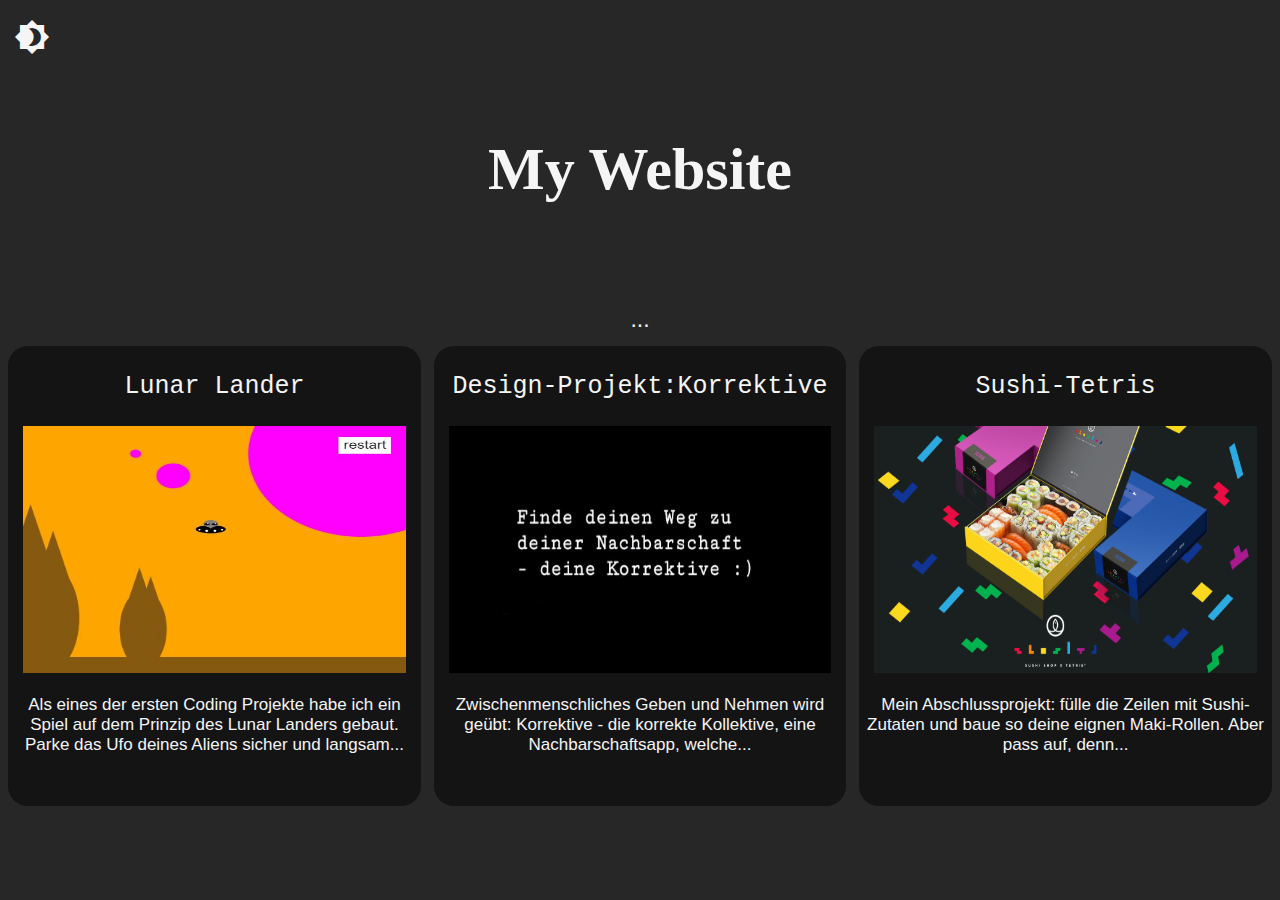
==== index_darkmode.html @ 5b2bd25b "Update DarkMode" ====
<!DOCTYPE html>
<html>

<head>
  <title>Version 2: My Website</title>
  <meta name="viewport" content="width=device-width, initial-scale=1">
  <link href="style_darkmode.css" rel="stylesheet">
  <link rel="stylesheet" href="https://fonts.googleapis.com/icon?family=Material+Icons">
</head>

<body>
  <a href="index.html"> <button class="icon" style="font-size:36px"><i class="material-icons"
        style="font-size: 36px;">brightness_4</i></button></a>


  <h3 class="header">My Website</h3>

  <button type="button" class="collapsible">...</button>
  <div class="content">
    <img class="image" style="width:20%; height: 20%; box-shadow: 0px 8px 16px 0px rgba(0,0,0,0.2);"
      src="leMe.jpg"></img>
    <p style="text-align: left; font-family: 'Segoe UI', Tahoma, Geneva, Verdana, sans-serif; color: whitesmoke;">Heyo, I bims, die Jules
    </p>
  </div>

  <div class="row">
    <div class="column">
      <h2>Lunar Lander</h2>
      <img style="width: 95%; height: 55%;" src="gameplay.jpg"></img>
      <p><a href="lunarLander.html">Als eines der ersten Coding Projekte habe ich ein Spiel auf dem Prinzip des Lunar
          Landers gebaut. Parke das Ufo deines Aliens sicher und langsam...</a></p>
    </div>
    <div class="column">
      <h2>Design-Projekt:Korrektive</h2>
      <img style="width: 95%; height: 55%;" src="Korrektive.JPG"></img>
      <p><a href="projekt2.html">Zwischenmenschliches Geben und Nehmen wird geübt: Korrektive - die korrekte Kollektive,
          eine Nachbarschaftsapp, welche...</a></p>
    </div>
    <div class="column">
      <h2>Sushi-Tetris</h2>
      <img style="width: 95%; height: 55%;" src="sushi.png"></img>
      <p><a href="projekt3.html">Mein Abschlussprojekt: fülle die Zeilen mit Sushi-Zutaten und baue so deine eignen
          Maki-Rollen. Aber pass auf, denn...</a></p>
    </div>
  </div>

  <script>
    var coll = document.getElementsByClassName("collapsible");
    var i;

    for (i = 0; i < coll.length; i++) {
      coll[i].addEventListener("click", function () {
        this.classList.toggle("active");
        var content = this.nextElementSibling;
        if (content.style.display === "block") {
          content.style.display = "none";
        } else {
          content.style.display = "block";
        }
      });
    }
  </script>


</body>

</html>
---- style_darkmode.css ----
body{
    background-color: rgba(0, 0, 0, 0.849);
}

.header {
    color: whitesmoke;
    font-family: 'Century Gothic';
    font-size: 60px;
    text-align: center;
    height: 80px;
    padding-top: 10px;
    padding-bottom: 30px;
}


.column {
    background-color: rgb(20, 20, 20);
    float: left;
    padding: 5px;
    border-radius: 20px;
    /* border-style: groove;
    border-color: rgba(202, 202, 202, 0.541); */
    height: 450px;
    font-weight: lighter;
    font-family: 'Segoe UI', Tahoma, Geneva, Verdana, sans-serif;
    font-size: 17px;
    /* margin:auto; */
    text-align: center;
    color: whitesmoke;
}

.row{
    width: 100%;

  display: grid;
}

.row:after {
    content: "";
    display: table;
    clear: both;
}

h2{
    text-align: center;
    font-size: 25px;
    padding-bottom: 4px;
    font-weight: lighter;
    font-family: 'Courier New', Courier, monospace;
}

a{
    color: whitesmoke;
    text-decoration: none;

}

a:hover{
    color: rgb(226, 146, 41);
}

.collapsible {
    border-radius: 60px;
    background-color: rgba(0, 0, 0, 0);
    color: whitesmoke;
    width: 100%;
    height: 38px;
    border: none;
    text-align: center;
    padding-bottom: 20px;
    outline: none;
    font-size: 23px;
    margin-bottom: 3px;
}

.active, .collapsible:hover {
    border-radius: 60px;
    background-color: rgb(20, 20, 20);
}

.content {
    padding:20px;
    padding-left: 140px;
    display: none;
    overflow: hidden;
    background-color: #252525cb;

}



@media screen and (min-width: 960px) {
    .row{
	grid-template-columns: 2fr 2fr 2fr;
	grid-gap:1%;
}
}

@media screen and (max-width: 959px) {
.row{
	grid-template-columns: 3fr 3fr;
	grid-gap:1%;
}


}

@media screen and (max-width: 520px) {
.row{
	grid-template-columns: 1fr;
}

}

img:hover {
    animation: shake 2s;
    animation-iteration-count: infinite;
}

@keyframes shake {
    0% { transform: translate(1px, 1px) rotate(0deg); }
    10% { transform: translate(-1px, -2px) rotate(-3deg); }
    20% { transform: translate(-3px, 0px) rotate(2deg); }
    30% { transform: translate(3px, 2px) rotate(0deg); }
    40% { transform: translate(1px, -1px) rotate(1deg); }
    50% { transform: translate(-1px, 2px) rotate(-2deg); }
    60% { transform: translate(-3px, 1px) rotate(0deg); }
    70% { transform: translate(3px, 1px) rotate(-3deg); }
    80% { transform: translate(-1px, -1px) rotate(1deg); }
    90% { transform: translate(1px, 2px) rotate(0deg); }
    100% { transform: translate(1px, -2px) rotate(2deg); }
}

.icon{
    border: none;
    padding: none;
    margin-top: 10px;
    background-color: rgba(0, 0, 0, 0);
    color: whitesmoke;
}
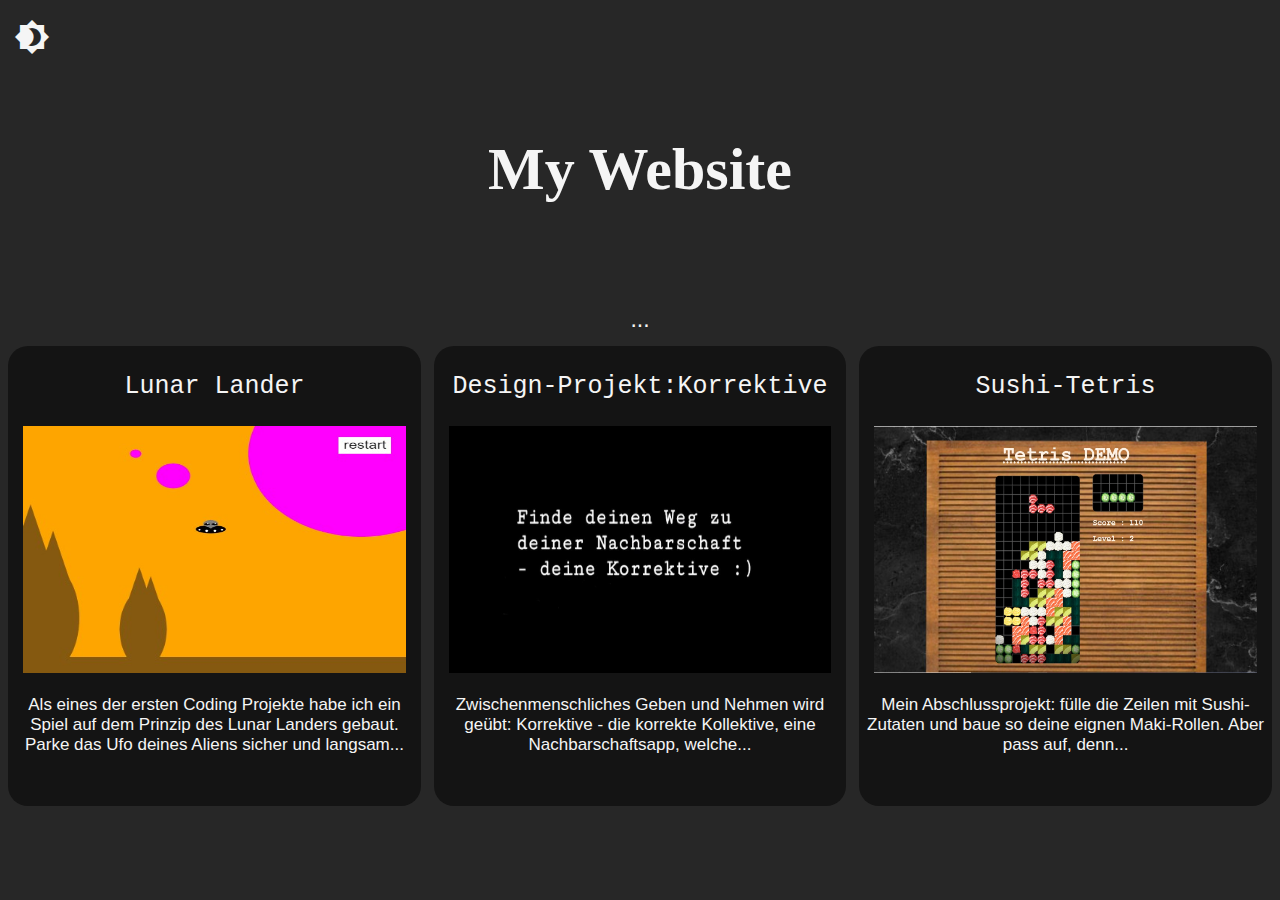
==== commit 8118a024: "Tetris Game" ====
--- a/index_darkmode.html
+++ b/index_darkmode.html
@@ -38,7 +38,7 @@
     </div>
     <div class="column">
       <h2>Sushi-Tetris</h2>
-      <img style="width: 95%; height: 55%;" src="sushi.png"></img>
+      <img style="width: 95%; height: 55%;" src="tetrisDemo.jpg"></img>
       <p><a href="projekt3.html">Mein Abschlussprojekt: fülle die Zeilen mit Sushi-Zutaten und baue so deine eignen
           Maki-Rollen. Aber pass auf, denn...</a></p>
     </div>
